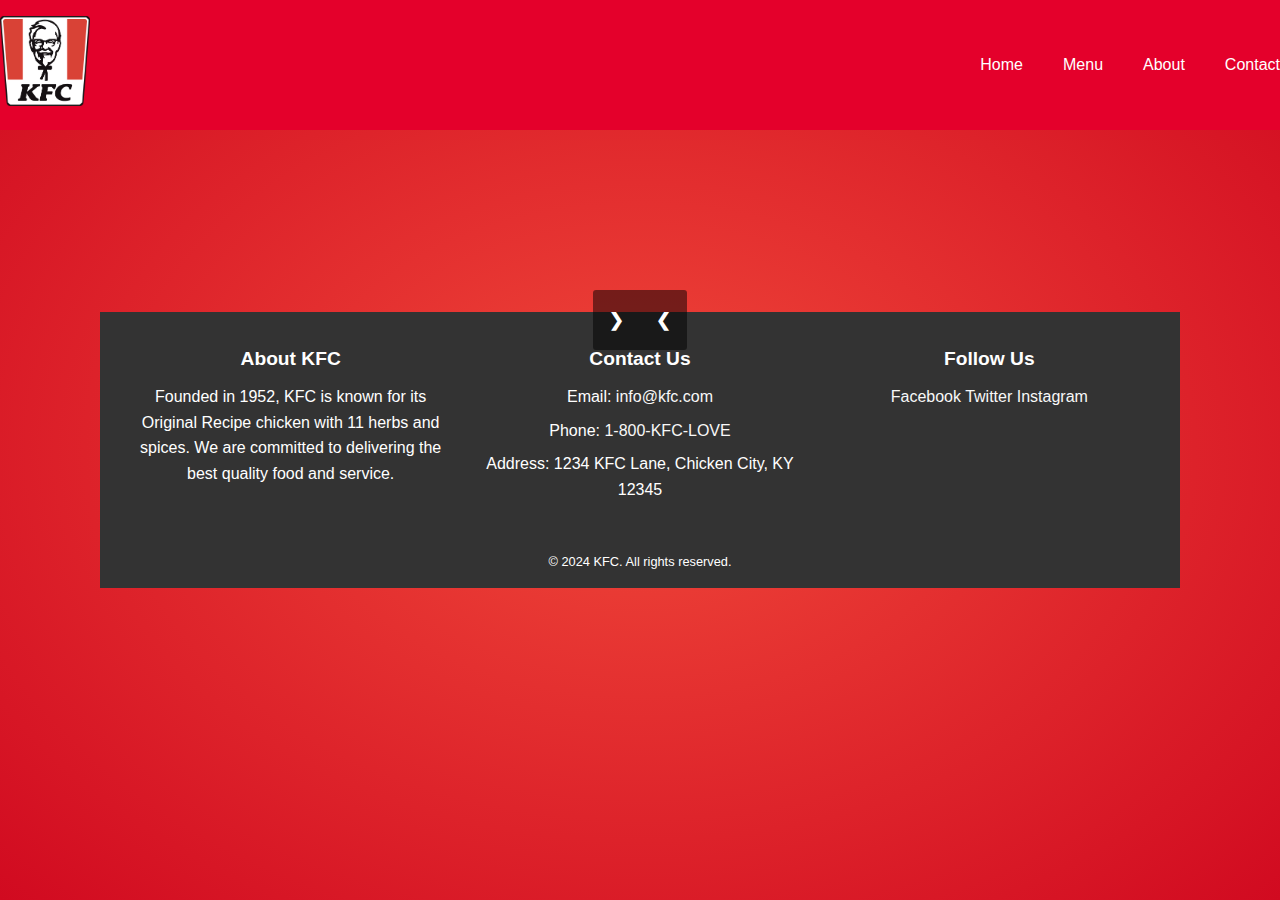
==== about.html @ 801c87ba "added js file" ====
<!DOCTYPE html>
<html>
<head>
  <meta charset="UTF-8">
  <title>KFC Landing Page | Responsive Design</title>
  <link href="style.css" rel="stylesheet">
</head>
<body>
  <section class="main">
    <header>
      <a href="#"><img src="images/logo.png" class="logo"></a>
      <div class="toggle"></div>
      <ul class="navigation">
        <li><a href="index.html">Home</a></li>
        <li><a href="menu.html">Menu</a></li>
        <li><a href="About.html">About</a></li>
        <li><a href="contact.html">Contact</a></li>
      </ul>
    </header>
    <script>
        let slideIndex = 0;
showSlides();

function showSlides() {
    let slides = document.getElementsByClassName("slide");
    for (let i = 0; i < slides.length; i++) {
        slides[i].style.display = "none";
    }
    slideIndex++;
    if (slideIndex > slides.length) {
        slideIndex = 1;
    }
    slides[slideIndex - 1].style.display = "block";
    setTimeout(showSlides, 5000); // Change slide every 5 seconds
}

function plusSlides(n) {
    let slides = document.getElementsByClassName("slide");
    slideIndex += n;
    if (slideIndex > slides.length) {
        slideIndex = 1;
    }
    if (slideIndex < 1) {
        slideIndex = slides.length;
    }
    for (let i = 0; i < slides.length; i++) {
        slides[i].style.display = "none";
    }
    slides[slideIndex - 1].style.display = "block";

}
</script>

<main>
        <div class="slideshow-container">
            <div class="slide fade">
                <img src="images/history.jpg" alt="History">
                <div class="text">
                    <h2>Our History</h2>
                    <p>KFC was founded by Colonel Harland Sanders in 1952 with a secret blend of 11 herbs and spices.</p>
                </div>
            </div>

            <div class="slide fade">
                <img src="images/mission.jpg" alt="Mission">
                <div class="text">
                    <h2>Our Mission</h2>
                    <p>Our mission is to deliver the best quality food with exceptional service to our customers.</p>
                </div>
            </div>

            <div class="slide fade">
                <img src="images/values.jpg" alt="Values">
                <div class="text">
                    <h2>Core Values</h2>
                    <p>We are committed to quality, customer satisfaction, and community engagement.</p>
                </div>
            </div>

            <div class="slide fade">
                <img src="images/team.jpg" alt="Team">
                <div class="text">
                    <h2>Meet Our Team</h2>
                    <p>Our team is dedicated to providing the best dining experience with a friendly and professional approach.</p>
                </div>
            </div>

            <div class="slide fade">
                <img src="images/global.jpg" alt="Global Presence">
                <div class="text">
                    <h2>Global Presence</h2>
                    <p>With thousands of locations in over 150 countries, KFC is a global brand loved worldwide.</p>
                </div>
            </div>

            <a class="prev" onclick="plusSlides(-1)">&#10094;</a>
            <a class="next" onclick="plusSlides(1)">&#10095;</a>
        </div>
    </main>
     <!-- Footer Section -->
<footer>
    <div class="footer-container">
        <div class="footer-section about">
            <h2>About KFC</h2>
            <p>Founded in 1952, KFC is known for its Original Recipe chicken with 11 herbs and spices. We are committed to delivering the best quality food and service.</p>
        </div>
        <div class="footer-section contact">
            <h2>Contact Us</h2>
            <p>Email: <a href="mailto:info@kfc.com">info@kfc.com</a></p>
            <p>Phone: <a href="tel:1800KFCLOVE">1-800-KFC-LOVE</a></p>
            <p>Address: 1234 KFC Lane, Chicken City, KY 12345</p>
        </div>
        <div class="footer-section social">
            <h2>Follow Us</h2>
            <a href="https://facebook.com/KFC" target="_blank">Facebook</a>
            <a href="https://twitter.com/KFC" target="_blank">Twitter</a>
            <a href="https://instagram.com/KFC" target="_blank">Instagram</a>
        </div>
    </div>
    <div class="footer-bottom">
        <p>&copy; 2024 KFC. All rights reserved.</p>
    </div>
  </footer>
  
  </body>
  </html>
---- style.css ----
* {
    margin: 0;
    padding: 0;
    box-sizing: border-box;
    font-family: "Ubuntu", sans-serif;
  }
  .main {
    position: relative;
    min-height: 100vh;
    background: radial-gradient(#f0483a, #d10a20);
    display: flex;
    justify-content: center;
    align-items: center;
    flex-direction: column;
    padding: 30px 100px;
  }
  header {
    position: absolute;
    top: 0;
    left: 0;
    width: 100%;
    padding: 30px 100px;
    display: flex;
    justify-content: space-between;
    align-items: center;
    z-index: 1000;
  }
  .logo {
    max-width: 90px;
  }
  .navigation {
    display: flex;
  }
  .navigation li {
    list-style: none;
  }
  .navigation li a {
    position: relative;
    color: #fff;
    text-decoration: none;
    margin-left: 40px;
  }
  .content {
    position: relative;
    width: 100%;
    display: flex;
    justify-content: space-between;
    align-items: center;
  }
  .content .text {
    width: 100%;
    max-width: 600px;
  }
  .content .text h2 {
    color: #fff;
    font-size: 5em;
    font-weight: 300;
  }
  .content .text h2 span {
    font-weight: 700;
  }
  .content .text p {
    color: #fff;
    font-weight: 400;
    font-size: 1.1em;
    line-height: 1.5em;
    margin: 20px 0;
  }
  .btn {
    position: relative;
    display: inline-block;
    padding: 20px 50px;
    background: #fff;
    color: #333;
    font-size: 1.1em;
    font-weight: 500;
    border-radius: 40px;
    text-decoration: none;
    transition: 0.25s;
  }
  .btn:hover {
    letter-spacing: 2px;
  }
  .slider {
    position: relative;
  }
  .slider .slides {
    display: none;
  }
  .slider .slides.active {
    display: block;
  }
  .slider .slides img {
    width: 100%;
    max-width: 600px;
  }
  .footer {
    position: absolute;
    bottom: 0;
    width: 100%;
    display: flex;
    padding: 30px 100px;
    justify-content: space-between;
    align-items: flex-end;
  }
  .sci {
    display: flex;
  }
  .sci li {
    list-style: none;
  }
  .sci li a {
    color: #fff;
    font-size: 2em;
    margin-right: 20px;
    display: inline-block;
    transition: 0.25s;
  }
  .sci li a:hover {
    transform: translateY(-5px);
  }
  .prevNext {
    position: relative;
    user-select: none;
  }
  .prevNext p {
    position: relative;
    color: #fff;
    text-align: end;
    margin-bottom: 15px;
  }
  .prevNext p::before {
    content: "";
    position: absolute;
    top: 50%;
    left: -35px;
    transform: translateY(-50%);
    width: 50px;
    height: 2px;
    background: #fff;
  }
  .prevNext span {
    position: relative;
    display: inline-flex;
    justify-content: center;
    align-items: center;
    width: 50px;
    height: 50px;
    border: 2px solid #fff;
    cursor: pointer;
    font-size: 2em;
    color: #fff;
  }
  .prevNext span:nth-child(2) {
    margin-right: 20px;
  }
  
  /* now, make it responsive */
  @media (max-width: 991px) {
    .main {
      padding: 40px;
    }
    header {
      padding: 20px 40px;
    }
    .logo {
      max-width: 70px;
    }
    .content {
      flex-direction: column;
      margin: 120px 0 40px;
    }
    .content .text {
      max-width: 100%;
    }
    .content .text h2 {
      font-size: 4em;
    }
    .slider {
      margin-top: 40px;
    }
    .slider .slides img {
      width: 100%;
      max-width: 420px;
    }
    .footer {
      position: relative;
      padding: 0;
    }
  
    .navigation {
      display: none;
    }
    .navigation.active {
      position: fixed;
      top: 0;
      left: 0;
      width: 100%;
      height: 100%;
      background: #d10a20;
      display: flex;
      justify-content: center;
      align-items: center;
      flex-direction: column;
    }
    .navigation li a {
      font-size: 1.5em;
      margin: 10px 0;
      display: inline-block;
    }
    .toggle {
      position: relative;
      width: 32px;
      height: 40px;
      display: flex;
      justify-content: center;
      align-items: center;
      z-index: 100000;
      cursor: pointer;
    }
    .toggle.active {
      position: fixed;
      right: 40px;
    }
    .toggle::before {
      content: "";
      position: absolute;
      width: 100%;
      height: 2px;
      background: #fff;
      transform: translateY(-10px);
      box-shadow: 0 10px 0 #fff;
      transition: 0.25s;
    }
    .toggle.active::before {
      transform: translateY(0px) rotate(45deg);
      box-shadow: 0 0 0 #fff;
    }
    .toggle::after {
      content: "";
      position: absolute;
      width: 100%;
      height: 2px;
      background: #fff;
      transform: translateY(10px);
      transition: 0.25s;
    }
    .toggle.active::after {
      transform: translateY(0px) rotate(-45deg);
    }
  }
  
  @media (max-width: 480px) {
    header,
    .main {
      padding: 20px;
    }
    .toggle.active {
      right: 20px;
    }
    .content .text h2 {
      font-size: 3em;
    }
    .btn {
      padding: 15px 30px;
    }
    .footer {
      flex-direction: column-reverse;
      align-items: center;
    }
    .sci {
      margin-top: 40px;
    }
  }
  /* Footer Styles */
  footer {
    background-color: #C8102E; /* KFC Red */
    color:black;
    padding: 2em 1em;
    text-align: center;
  }
  
  .footer-container {
    display: flex;
    justify-content: space-around;
    flex-wrap: wrap;
    max-width: 1200px;
    margin: 0 auto;
  }
  
  .footer-section {
    flex: 1;
    margin: 1em;
    min-width: 200px;
  }
  
  .footer-section h2 {
    margin-bottom: 0.5em;
    font-size: 1.2em;
  }
  
  .footer-section p {
    margin: 0.5em 0;
  }
  
  .footer-section a {
    color: #f8f8f8;
    text-decoration: none;
  }
  
  .footer-section a:hover {
    text-decoration: underline;
  }
  
  .footer-bottom {
    margin-top: 2em;
    font-size: 0.8em;
  }
  <--------------about style--------------------------->
  
/* Basic Reset */
body, h1, h2, p, a {
    margin: 0;
    padding: 0;
    box-sizing: border-box;
}

body {
    font-family: Arial, sans-serif;
    line-height: 1.6;
    color: #333;
    background-color: #f4f4f4;
}

header {
    background-color: #e4002b;
    color: white;
    padding: 1rem 0;
    text-align: center;
}

header h1 {
    margin-bottom: 0.5rem;
}

nav ul {
    list-style: none;
    padding: 0;
}

nav ul li {
    display: inline;
    margin: 0 1rem;
}

nav ul li a {
    color: white;
    text-decoration: none;
}

.slideshow-container {
    position: relative;
    max-width: 100%;
    margin: auto;
}

.slide {
    display: none;
    position: absolute;
    width: 100%;
    height: auto;
}

.slide img {
    width: 100%;
    height: auto;
}

.text {
    position: absolute;
    bottom: 10%;
    left: 50%;
    transform: translateX(-50%);
    background-color: rgba(0, 0, 0, 0.5);
    color: white;
    padding: 1rem;
    text-align: center;
}

.prev, .next {
    cursor: pointer;
    position: absolute;
    top: 50%;
    width: auto;
    padding: 16px;
    margin-top: -22px;
    color: white;
    font-weight: bold;
    font-size: 18px;
    border-radius: 0 3px 3px 0;
    user-select: none;
    background-color: rgba(0,0,0,0.5);
}

.next {
    right: 0;
    border-radius: 3px 0 0 3px;
}

footer {
    background-color: #333;
    color: white;
    text-align: center;
    padding: 1rem;
}
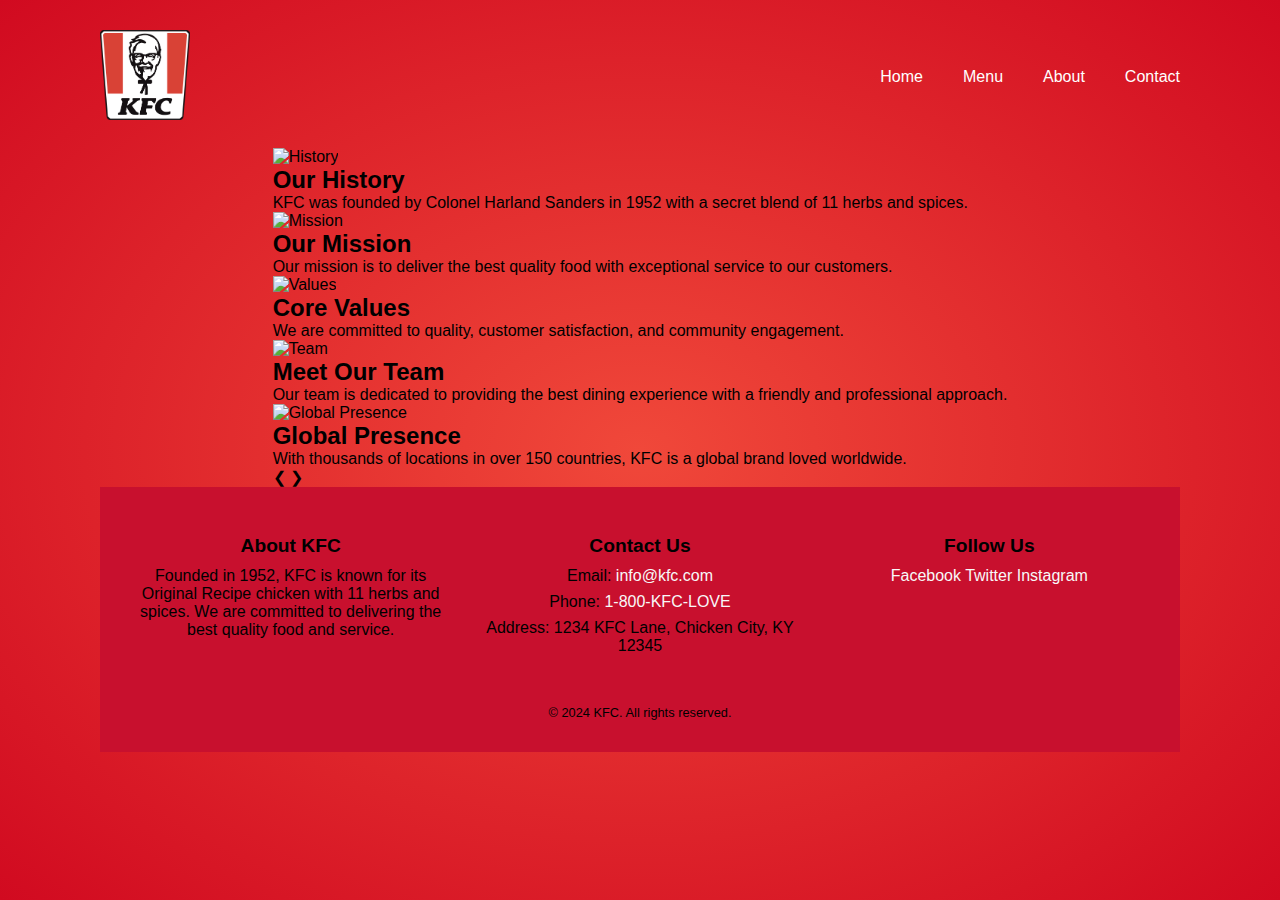
==== commit 232298f0: "added a file" ====
--- a/about.html
+++ b/about.html
@@ -49,7 +49,9 @@
     slides[slideIndex - 1].style.display = "block";
 
 }
-</script>
+    </script>
+    
+
 
 <main>
         <div class="slideshow-container">
--- a/style.css
+++ b/style.css
@@ -318,98 +318,3 @@
   }
   <--------------about style--------------------------->
   
-/* Basic Reset */
-body, h1, h2, p, a {
-    margin: 0;
-    padding: 0;
-    box-sizing: border-box;
-}
-
-body {
-    font-family: Arial, sans-serif;
-    line-height: 1.6;
-    color: #333;
-    background-color: #f4f4f4;
-}
-
-header {
-    background-color: #e4002b;
-    color: white;
-    padding: 1rem 0;
-    text-align: center;
-}
-
-header h1 {
-    margin-bottom: 0.5rem;
-}
-
-nav ul {
-    list-style: none;
-    padding: 0;
-}
-
-nav ul li {
-    display: inline;
-    margin: 0 1rem;
-}
-
-nav ul li a {
-    color: white;
-    text-decoration: none;
-}
-
-.slideshow-container {
-    position: relative;
-    max-width: 100%;
-    margin: auto;
-}
-
-.slide {
-    display: none;
-    position: absolute;
-    width: 100%;
-    height: auto;
-}
-
-.slide img {
-    width: 100%;
-    height: auto;
-}
-
-.text {
-    position: absolute;
-    bottom: 10%;
-    left: 50%;
-    transform: translateX(-50%);
-    background-color: rgba(0, 0, 0, 0.5);
-    color: white;
-    padding: 1rem;
-    text-align: center;
-}
-
-.prev, .next {
-    cursor: pointer;
-    position: absolute;
-    top: 50%;
-    width: auto;
-    padding: 16px;
-    margin-top: -22px;
-    color: white;
-    font-weight: bold;
-    font-size: 18px;
-    border-radius: 0 3px 3px 0;
-    user-select: none;
-    background-color: rgba(0,0,0,0.5);
-}
-
-.next {
-    right: 0;
-    border-radius: 3px 0 0 3px;
-}
-
-footer {
-    background-color: #333;
-    color: white;
-    text-align: center;
-    padding: 1rem;
-}
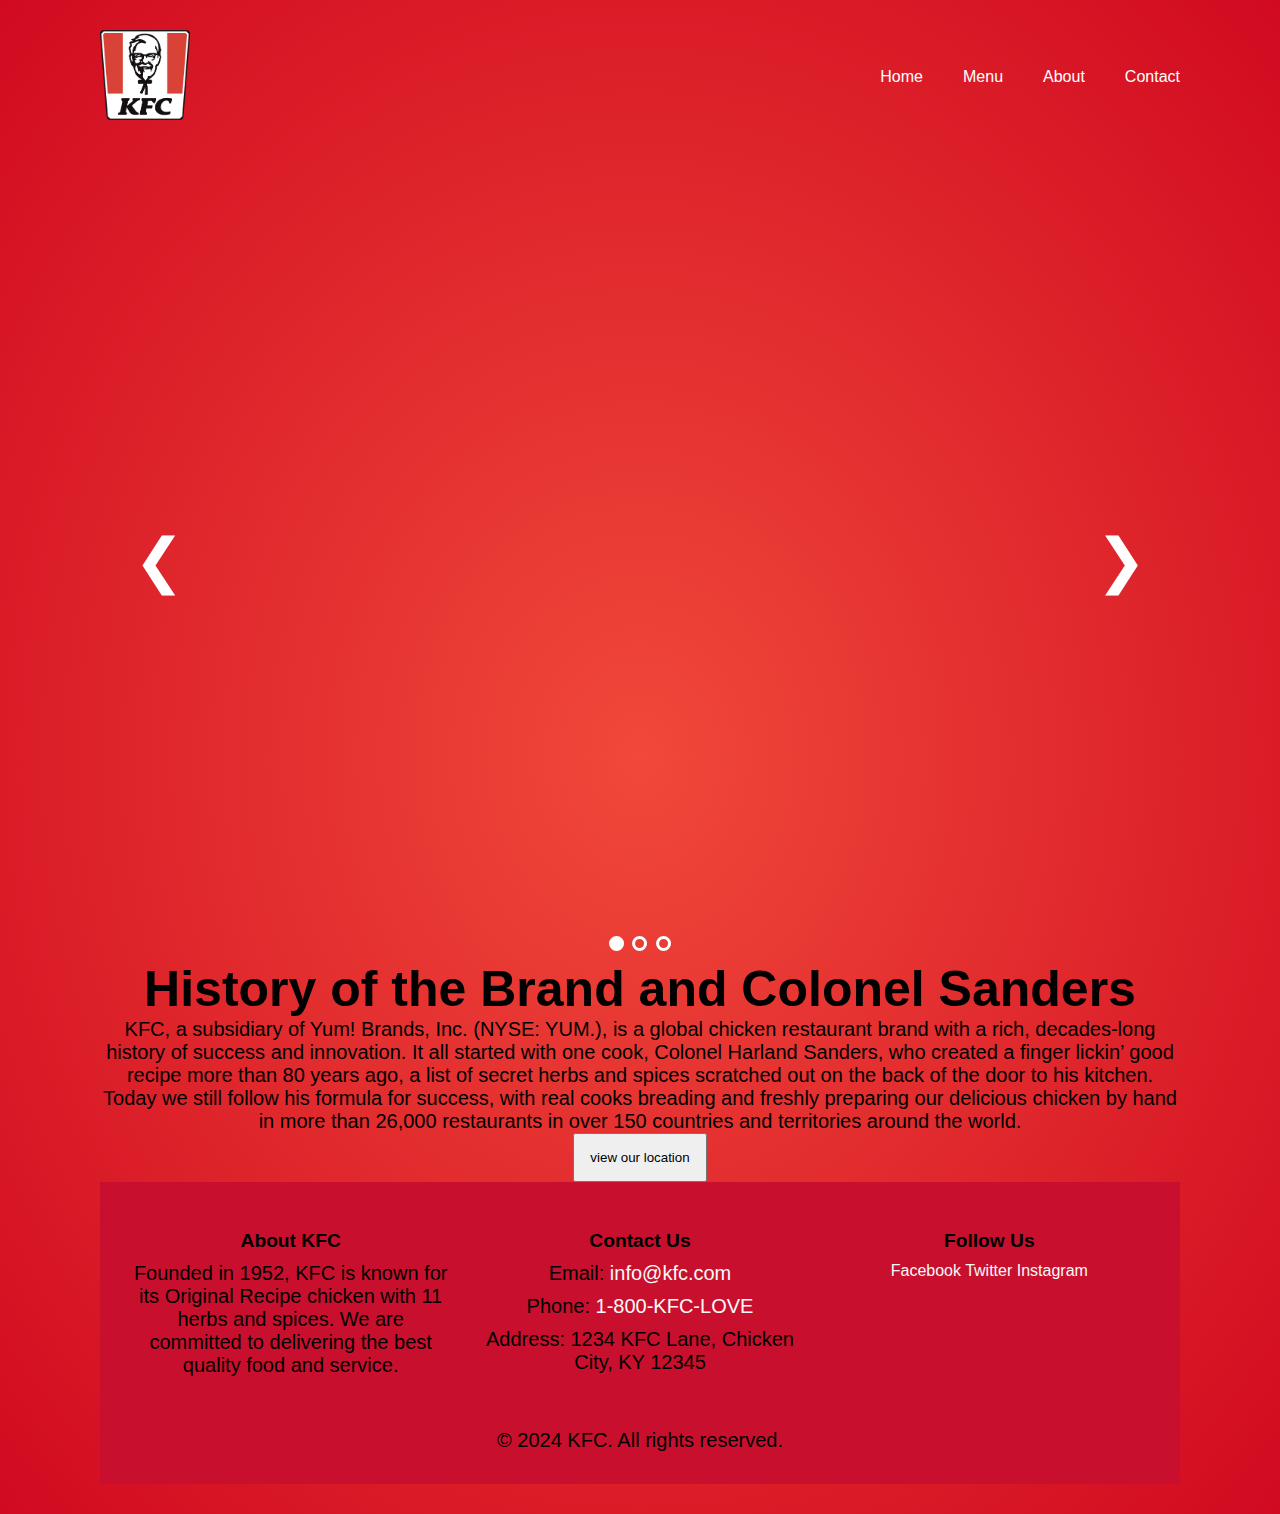
==== commit c099a0da: "addedabout page" ====
--- a/about.html
+++ b/about.html
@@ -3,8 +3,8 @@
 <head>
   <meta charset="UTF-8">
   <title>KFC Landing Page | Responsive Design</title>
-  <link href="style.css" rel="stylesheet">
-</head>
+  <link href="./style.css" rel="stylesheet">
+ 
 <body>
   <section class="main">
     <header>
@@ -17,113 +17,64 @@
         <li><a href="contact.html">Contact</a></li>
       </ul>
     </header>
-    <script>
-        let slideIndex = 0;
-showSlides();
+    <!---------------------slider-------------------------------->
 
-function showSlides() {
-    let slides = document.getElementsByClassName("slide");
-    for (let i = 0; i < slides.length; i++) {
-        slides[i].style.display = "none";
-    }
-    slideIndex++;
-    if (slideIndex > slides.length) {
-        slideIndex = 1;
-    }
-    slides[slideIndex - 1].style.display = "block";
-    setTimeout(showSlides, 5000); // Change slide every 5 seconds
-}
+    <div class="slider-container">
 
-function plusSlides(n) {
-    let slides = document.getElementsByClassName("slide");
-    slideIndex += n;
-    if (slideIndex > slides.length) {
-        slideIndex = 1;
-    }
-    if (slideIndex < 1) {
-        slideIndex = slides.length;
-    }
-    for (let i = 0; i < slides.length; i++) {
-        slides[i].style.display = "none";
-    }
-    slides[slideIndex - 1].style.display = "block";
+      <div class="slides">
+        
+    
+        <img src="./images/KFC_X_Chrissy_Teigen_Mothers_Day_Menu.webp" alt="">
+        <img src="./images/KFC_Saucy_Nuggets (1).webp" alt="">
+        <img src="./images/KFC_X_Chrissy_Teigen_Mothers_Day_Menu.webp" alt="">
+      </div>
 
-}
-    </script>
+      <div class="buttons">
+        <span class="next">&#10095;</span>
+        <span class="prev">&#10094;</span>
+      </div>
+
+      <div class="dot-container">
+        <div class="dot active" attr="0" onclick="switchImage(this)"></div>
+        <div class="dot" attr="1" onclick="switchImage(this)"></div>
+        <div class="dot" attr="2" onclick="switchImage(this)"></div>
+      </div>
+
+    </div> 
+      <h1>History of the Brand and Colonel Sanders</h1>
+      <p>KFC, a subsidiary of Yum! Brands, Inc. (NYSE: YUM.), is a global chicken restaurant brand with a rich, decades-long history of success and innovation. It all started with one cook, Colonel Harland Sanders, who created a finger lickin’ good recipe more than 80 years ago, a list of secret herbs and spices scratched out on the back of the door to his kitchen. Today we still follow his formula for success, with real cooks breading and freshly preparing our delicious chicken by hand in more than 26,000 restaurants in over 150 countries and territories around the world.</p>
+      <button class="location-button">view our location</button>
     
+    
+    
+     <!-- Footer Section -->
+     <footer>
+      <div class="footer-container">
+          <div class="footer-section about">
+              <h2>About KFC</h2>
+              <p>Founded in 1952, KFC is known for its Original Recipe chicken with 11 herbs and spices. We are committed to delivering the best quality food and service.</p>
+          </div>
+          <div class="footer-section contact">
+              <h2>Contact Us</h2>
+              <p>Email: <a href="mailto:info@kfc.com">info@kfc.com</a></p>
+              <p>Phone: <a href="tel:1800KFCLOVE">1-800-KFC-LOVE</a></p>
+              <p>Address: 1234 KFC Lane, Chicken City, KY 12345</p>
+          </div>
+          <div class="footer-section social">
+              <h2>Follow Us</h2>
+              <a href="https://facebook.com/KFC" target="_blank">Facebook</a>
+              <a href="https://twitter.com/KFC" target="_blank">Twitter</a>
+              <a href="https://instagram.com/KFC" target="_blank">Instagram</a>
+          </div>
+      </div>
+      <div class="footer-bottom">
+          <p>&copy; 2024 KFC. All rights reserved.</p>
+      </div>
+    </footer>
 
 
-<main>
-        <div class="slideshow-container">
-            <div class="slide fade">
-                <img src="images/history.jpg" alt="History">
-                <div class="text">
-                    <h2>Our History</h2>
-                    <p>KFC was founded by Colonel Harland Sanders in 1952 with a secret blend of 11 herbs and spices.</p>
-                </div>
-            </div>
 
-            <div class="slide fade">
-                <img src="images/mission.jpg" alt="Mission">
-                <div class="text">
-                    <h2>Our Mission</h2>
-                    <p>Our mission is to deliver the best quality food with exceptional service to our customers.</p>
-                </div>
-            </div>
-
-            <div class="slide fade">
-                <img src="images/values.jpg" alt="Values">
-                <div class="text">
-                    <h2>Core Values</h2>
-                    <p>We are committed to quality, customer satisfaction, and community engagement.</p>
-                </div>
-            </div>
-
-            <div class="slide fade">
-                <img src="images/team.jpg" alt="Team">
-                <div class="text">
-                    <h2>Meet Our Team</h2>
-                    <p>Our team is dedicated to providing the best dining experience with a friendly and professional approach.</p>
-                </div>
-            </div>
-
-            <div class="slide fade">
-                <img src="images/global.jpg" alt="Global Presence">
-                <div class="text">
-                    <h2>Global Presence</h2>
-                    <p>With thousands of locations in over 150 countries, KFC is a global brand loved worldwide.</p>
-                </div>
-            </div>
-
-            <a class="prev" onclick="plusSlides(-1)">&#10094;</a>
-            <a class="next" onclick="plusSlides(1)">&#10095;</a>
-        </div>
-    </main>
-     <!-- Footer Section -->
-<footer>
-    <div class="footer-container">
-        <div class="footer-section about">
-            <h2>About KFC</h2>
-            <p>Founded in 1952, KFC is known for its Original Recipe chicken with 11 herbs and spices. We are committed to delivering the best quality food and service.</p>
-        </div>
-        <div class="footer-section contact">
-            <h2>Contact Us</h2>
-            <p>Email: <a href="mailto:info@kfc.com">info@kfc.com</a></p>
-            <p>Phone: <a href="tel:1800KFCLOVE">1-800-KFC-LOVE</a></p>
-            <p>Address: 1234 KFC Lane, Chicken City, KY 12345</p>
-        </div>
-        <div class="footer-section social">
-            <h2>Follow Us</h2>
-            <a href="https://facebook.com/KFC" target="_blank">Facebook</a>
-            <a href="https://twitter.com/KFC" target="_blank">Twitter</a>
-            <a href="https://instagram.com/KFC" target="_blank">Instagram</a>
-        </div>
-    </div>
-    <div class="footer-bottom">
-        <p>&copy; 2024 KFC. All rights reserved.</p>
-    </div>
-  </footer>
-  
+  <script src="./script.js"></script>
   </body>
   </html>
     --- a/style.css
+++ b/style.css
@@ -316,5 +316,131 @@
     margin-top: 2em;
     font-size: 0.8em;
   }
-  <--------------about style--------------------------->
-  
+  
+  
+
+  /* <!---------------------slider--------------------------------> */
+  .slider-container{
+    position: relative;
+    width: 100%;
+    height: 100%;
+    margin-top: 130px;
+  }
+  .slider-container .slides {
+    position: relative;
+    width: 100%;
+    height: 800px;
+    overflow: hidden;
+  }
+  .slider-container .slides img{
+    width: 100%;
+    height: 100%;
+    position: absolute;
+  }
+  .slider-container .slides img:not(.active){
+    top: 0;
+    left: -100%;
+  }
+  .slider-container .buttons span{
+    position: absolute;
+    top: 50%;
+    transform: translateY(-50%);
+    color: white;
+    font-size: 60px;
+    border-radius: 8px;
+    z-index: 1;
+    user-select: none;
+    transition: background 0.6s ease;
+    padding: 14px;
+  }
+  .slider-container .buttons .next{
+    right: 20px;
+  }
+  .slider-container .buttons .next:hover{
+    background: black;
+    opacity: 0.8;
+  }
+  .slider-container .buttons .prev{
+    left: 20px;
+  }
+  .slider-container .buttons .prev:hover{
+    background: black;
+    opacity: 0.8;
+  }
+  .slider-container .dot-container{
+    position: absolute;
+    transform: translateX(-50%);
+    left: 50%;
+    bottom: 5px;
+  }
+  .slider-container .dot-container .dot{
+    width: 15px;
+    height: 15px;
+    border-radius: 50%;
+    border: 3px solid white;
+    display: inline-block;
+    margin: 0 2px;
+    transition: background 0.6s ease;
+  } 
+  .slider-container .dot-container .active{
+    background: white;
+  } 
+
+  @keyframes next1{
+    from{
+      left: 0%;
+    }
+    to{
+      left: -100%;
+    }
+  }
+  @keyframes next2{
+    from{
+      left: 100%;
+    }
+    to{
+      left: 0%;
+    }
+  }
+
+
+  @keyframes prev1{
+    from{
+      left: 0%;
+    }
+    to{
+      left: 100%;
+    }
+  }
+  @keyframes prev2{
+    from{
+      left: -100%;
+    }
+    to{
+      left: 0%;
+    }
+  }
+  <!----------about page p n button------------->
+  .content-container{
+    max-width: 600px;
+    margin: 0 auto;
+    text-align: center;
+    padding: 20px;
+    background-color: #f8f8f8;
+    border-radius: 8px;
+    box-shadow: 0px opx 10px rgba(0,0,0,0.1);
+  
+  }
+  h1{
+    text-align: center;
+     font-size:50px ;
+  }
+  .location-button{
+  padding: 30px;
+  padding: 15px;
+  }
+  p{
+    text-align:center;
+    font-size: 20px;
+    
+  }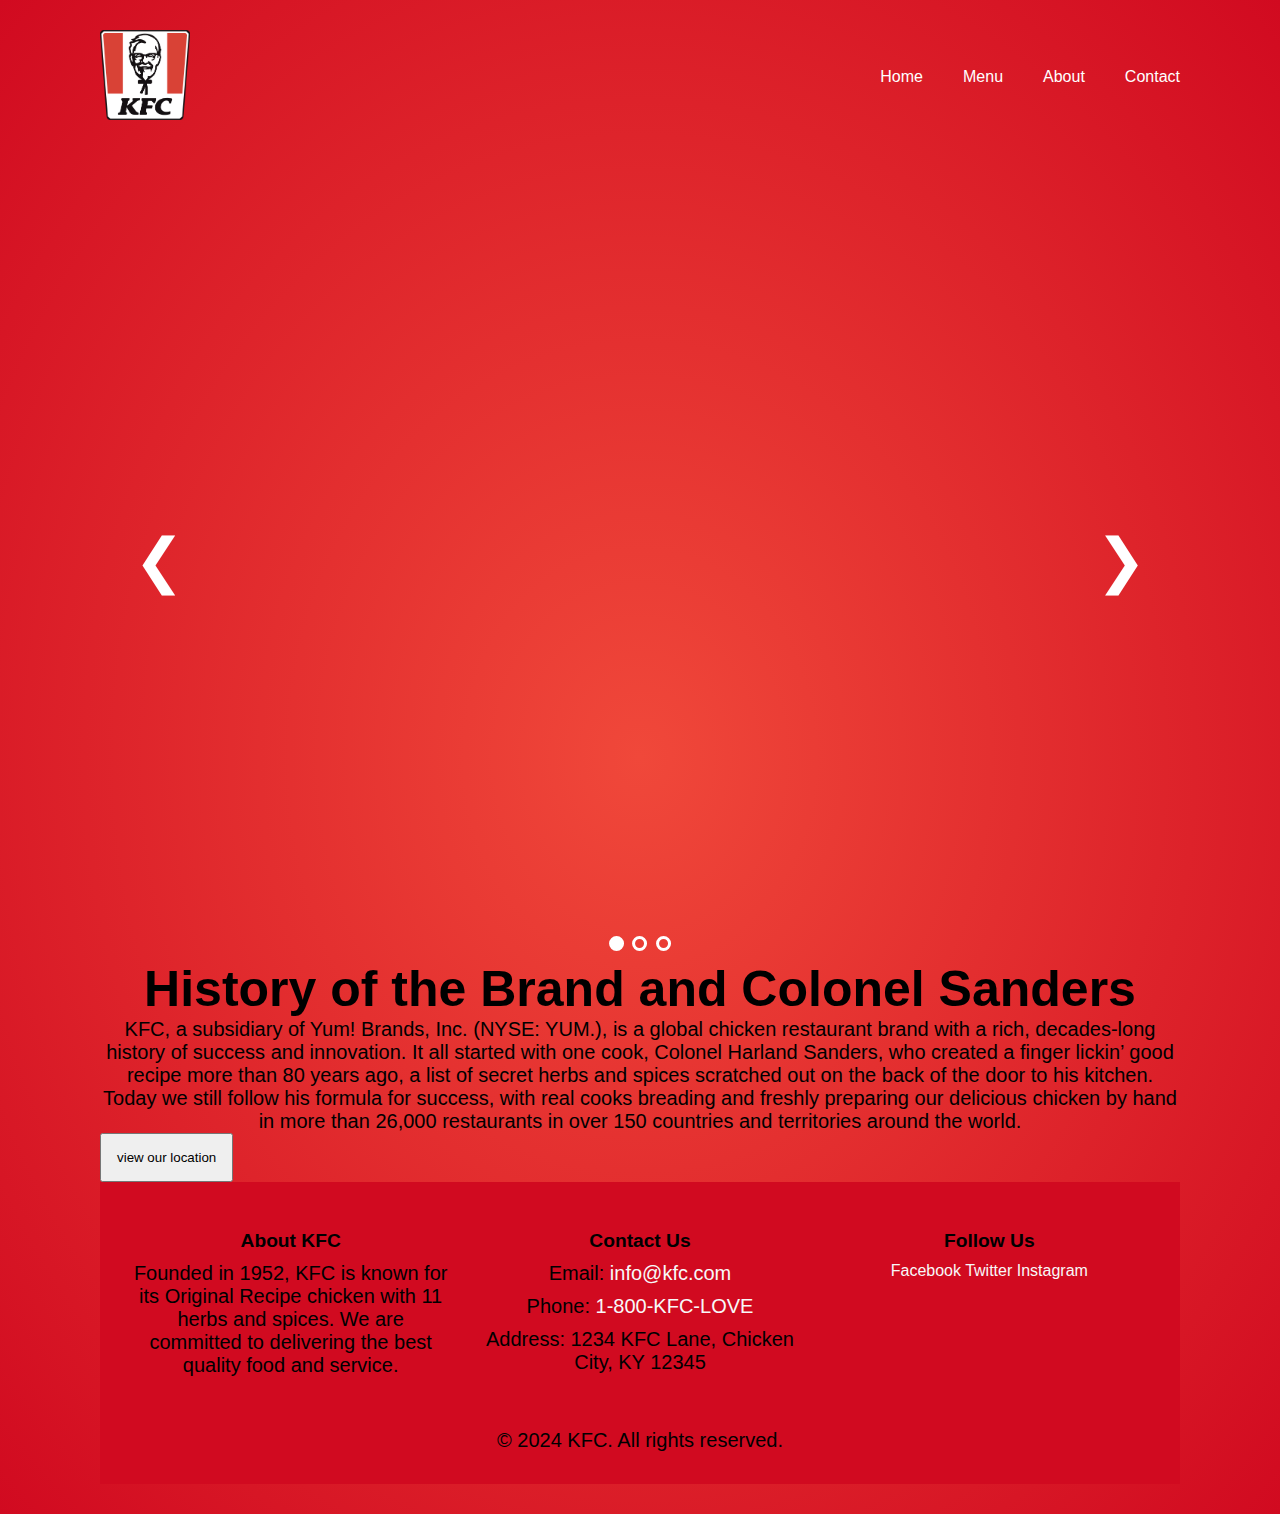
==== commit 7f600cbf: "added menu" ====
--- a/about.html
+++ b/about.html
@@ -25,6 +25,8 @@
         
     
         <img src="./images/KFC_X_Chrissy_Teigen_Mothers_Day_Menu.webp" alt="">
+        <div class="carousel-caption d-none d-md-block">
+      
         <img src="./images/KFC_Saucy_Nuggets (1).webp" alt="">
         <img src="./images/KFC_X_Chrissy_Teigen_Mothers_Day_Menu.webp" alt="">
       </div>
--- a/style.css
+++ b/style.css
@@ -197,7 +197,7 @@
       left: 0;
       width: 100%;
       height: 100%;
-      background: #d10a20;
+      background: radial-gradient(#f0483a, #d10a20);
       display: flex;
       justify-content: center;
       align-items: center;
@@ -274,7 +274,7 @@
   }
   /* Footer Styles */
   footer {
-    background-color: #C8102E; /* KFC Red */
+    background-color:#d10a20; /* KFC Red */
     color:black;
     padding: 2em 1em;
     text-align: center;
@@ -284,8 +284,11 @@
     display: flex;
     justify-content: space-around;
     flex-wrap: wrap;
-    max-width: 1200px;
+    max-width:2480px;
     margin: 0 auto;
+    width: 100%;
+
+    
   }
   
   .footer-section {
@@ -429,6 +432,8 @@
     background-color: #f8f8f8;
     border-radius: 8px;
     box-shadow: 0px opx 10px rgba(0,0,0,0.1);
+    margin-top: 50px;
+    
   
   }
   h1{
@@ -443,4 +448,51 @@
     text-align:center;
     font-size: 20px;
     
-  }+  }
+
+
+
+
+  <!-----------------------------contact----------------------->
+  #map {
+    height: 100%;
+    width: 100%;
+}
+.contact-container {
+    display: flex;
+    justify-content: space-between;
+    align-items: flex-start;
+}
+.contact-form, #map {
+    width: 48%;
+}
+.contact-form {
+    margin-right: 2%;
+}
+@media (max-width: 768px) {
+    .contact-container {
+        flex-direction: column;
+    }
+    .contact-form, #map {
+        width: 100%;
+        margin-right: 0;
+    }
+}
+.row{
+    display: flex;
+    justify-content: space-around;
+  padding-bottom: 50px;}
+
+
+.row div{
+    text-align: center;
+    width: 380px;
+    padding: 20px 15px;
+    background: wheat;
+    border-radius: 30px;
+    margin-left: 10px;
+}
+
+
+
+
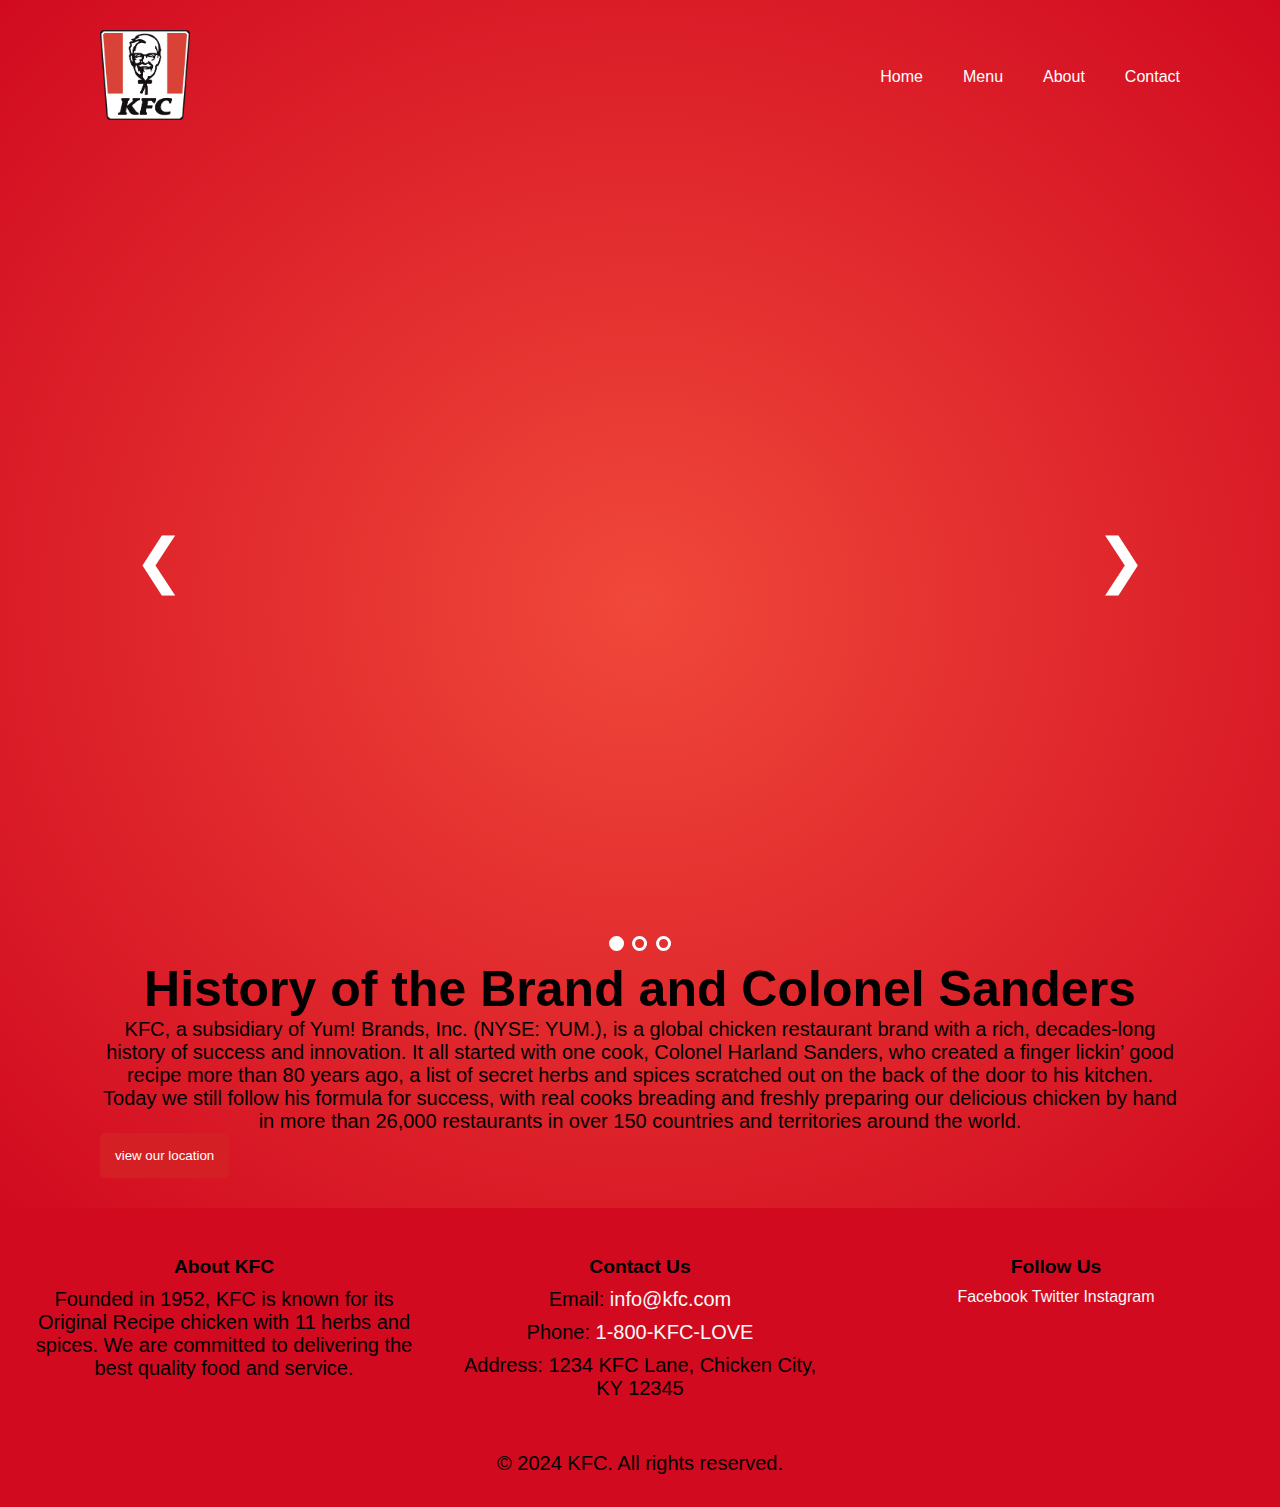
==== commit 396c9720: "added footer" ====
--- a/about.html
+++ b/about.html
@@ -50,6 +50,20 @@
     
     
      <!-- Footer Section -->
+
+     <div class="footer">
+      <ul class="sci">
+        <!-- <li><a href="#"><ion-icon name="logo-facebook"></ion-icon></a></li>
+        <li><a href="#"><ion-icon name="logo-twitter"></ion-icon></a></li>
+        <li><a href="#"><ion-icon name="logo-instagram"></ion-icon></a></li>
+      </ul>
+       <div class="prevNext">
+        <p>Always Fresh</p>
+        <span class="prev"><ion-icon name="chevron-back-outline"></ion-icon></span>
+        <span class="next"><ion-icon name="chevron-forward-outline"></ion-icon></span> -->
+      </div>
+    </div>
+  </section>
      <footer>
       <div class="footer-container">
           <div class="footer-section about">
--- a/style.css
+++ b/style.css
@@ -492,7 +492,232 @@
     border-radius: 30px;
     margin-left: 10px;
 }
-
-
-
-
+<!----------------------------cards--------------------------->
+body{
+  font-family: Arial,sans-serif;
+  margin: 0;
+  padding: 0;
+}
+.product-grid {
+  padding: 20px;
+  text-align: center;
+
+}
+.product-grid h2{
+  margin-bottom: 20px;
+  font-size:24px;
+}
+.product-item{
+  border: 1px solid #ddd;
+  padding: 15px;
+  margin: 10px;
+  display: inline-block;
+  width: 200px;
+  vertical-align: top;
+}
+.product-item h3{
+  font-size: 18px;
+  margin: 10px 0;
+}
+.product-item p{
+  font-size: 16px;
+  color: #333;
+}
+.product-item button {
+  background-color: #d62d20;
+  color: white;
+  border: none;
+  padding: 10px 15px;
+  cursor: pointer;
+  margin-top: 10px;
+}
+.product-item button:hover{
+  background-color: #bf1f1f;
+}
+
+
+
+/* /* 
+/* ----------------------------explore-------------------------- */
+.explore {
+  background: radial-gradient(#f0483a, #d10a20);
+  padding: 20px 5%;
+  color: white;
+}
+.explore .explore-cont {
+  width: 100%;
+  height: 450px;
+  position: relative;
+}
+.explore .explore-cont .exploring {
+  width: 100%;
+  height: 100%;
+  position: relative;
+  overflow: hidden;
+}
+.explore .explore-cont .exploring .explore-content {
+  position: absolute;
+  width: 100%;
+  height: 100%;
+}
+.explore .explore-cont .exploring .explore-content:not(.explorings) {
+  top: 0%;
+  left: -100%;
+}
+.explore .explore-cont .exploring .explore-content .dove {
+  display: flex;
+}
+.explore .explore-cont .exploring .explore-content .dove .dive {
+  margin-left: 10px;
+}
+.explore .explore-cont .exploring .explore-content .dove .dive img {
+  width: 100%;
+  height: 100%;
+  border-radius: 20px;
+}
+.explore .explore-btn span {
+  position: absolute;
+  top: 50%;
+  transform: translateY(-180%);
+  font-size: 40px;
+  background: black;
+  color: white;
+  padding: 14px;
+  border-radius: 50%;
+  z-index: 1;
+  user-select: none;
+  transition: background 0.6s ease;
+  cursor: pointer;
+}
+.explore .explore-btn .nexto {
+  right: 20px;
+}
+.explore .explore-btn .prevo {
+  left: 20px;
+}
+
+@keyframes nex1 {
+  from {
+      left: 0%;
+  }
+  to {
+      left: -100%;
+  }
+}
+@keyframes nex2 {
+  from {
+      left: 100%;
+  }
+  to {
+      left: 0%;
+  }
+}
+@keyframes pre1 {
+  from {
+      left: 0%;
+  }
+  to {
+      left: 100%;
+  }
+}
+@keyframes pre2 {
+  from {
+      left: -100%;
+  }
+  to {
+      left: 0%;
+}
+} 
+/* .navigation{
+  background: radial-gradient(#f0483a, #d10a20);
+  display: flex;
+  justify-content: space-between;
+  padding: 0 5%;
+  align-items: center;
+  margin-top: 50px;
+}
+.navigation .navido ul{
+  display: flex;
+  background: #bf1f1f;
+  border: 0;
+  outline: 0;
+}
+.navigation .navido ul li{
+  padding: 0px;
+}
+.navigation .navido ul li a{
+  padding: 10px;
+}
+.cont{
+background: radial-gradient(#f0483a, #d10a20);
+} */
+
+
+
+
+main {
+  display: flex;
+  flex-wrap: wrap;
+  justify-content: space-around;
+  padding: 20px;
+}
+
+.menu-item {
+  background-color: white;
+  border: 1px solid #ccc;
+  border-radius: 5px;
+  margin: 10px;
+  padding: 10px;
+  width: 200px;
+  text-align: center;
+}
+
+.menu-item img {
+  width: 100%;
+  height: auto;
+  border-radius: 5px;
+}
+
+.menu-item h2 {
+  font-size: 1.5em;
+  margin: 10px 0;
+}
+
+.menu-item .price {
+  font-size: 1.2em;
+  color: #d41f24;
+}
+
+button {
+  background-color: #d41f24;
+  color: white;
+  padding: 10px 15px;
+  border: none;
+  border-radius: 5px;
+  cursor: pointer;
+}
+
+button:hover {
+  background-color: #b3171c;
+}
+
+aside {
+  background-color: white;
+  border: 1px solid #ccc;
+  padding: 20px;
+  position: fixed;
+  right: 20px;
+  top: 100px;
+  width: 250px;
+  height: 300px;
+  overflow-y: auto;
+}
+
+aside h2 {
+  margin-top: 0;
+}
+
+#checkout-button {
+  margin-top: 20px;
+  width: 100%;
+}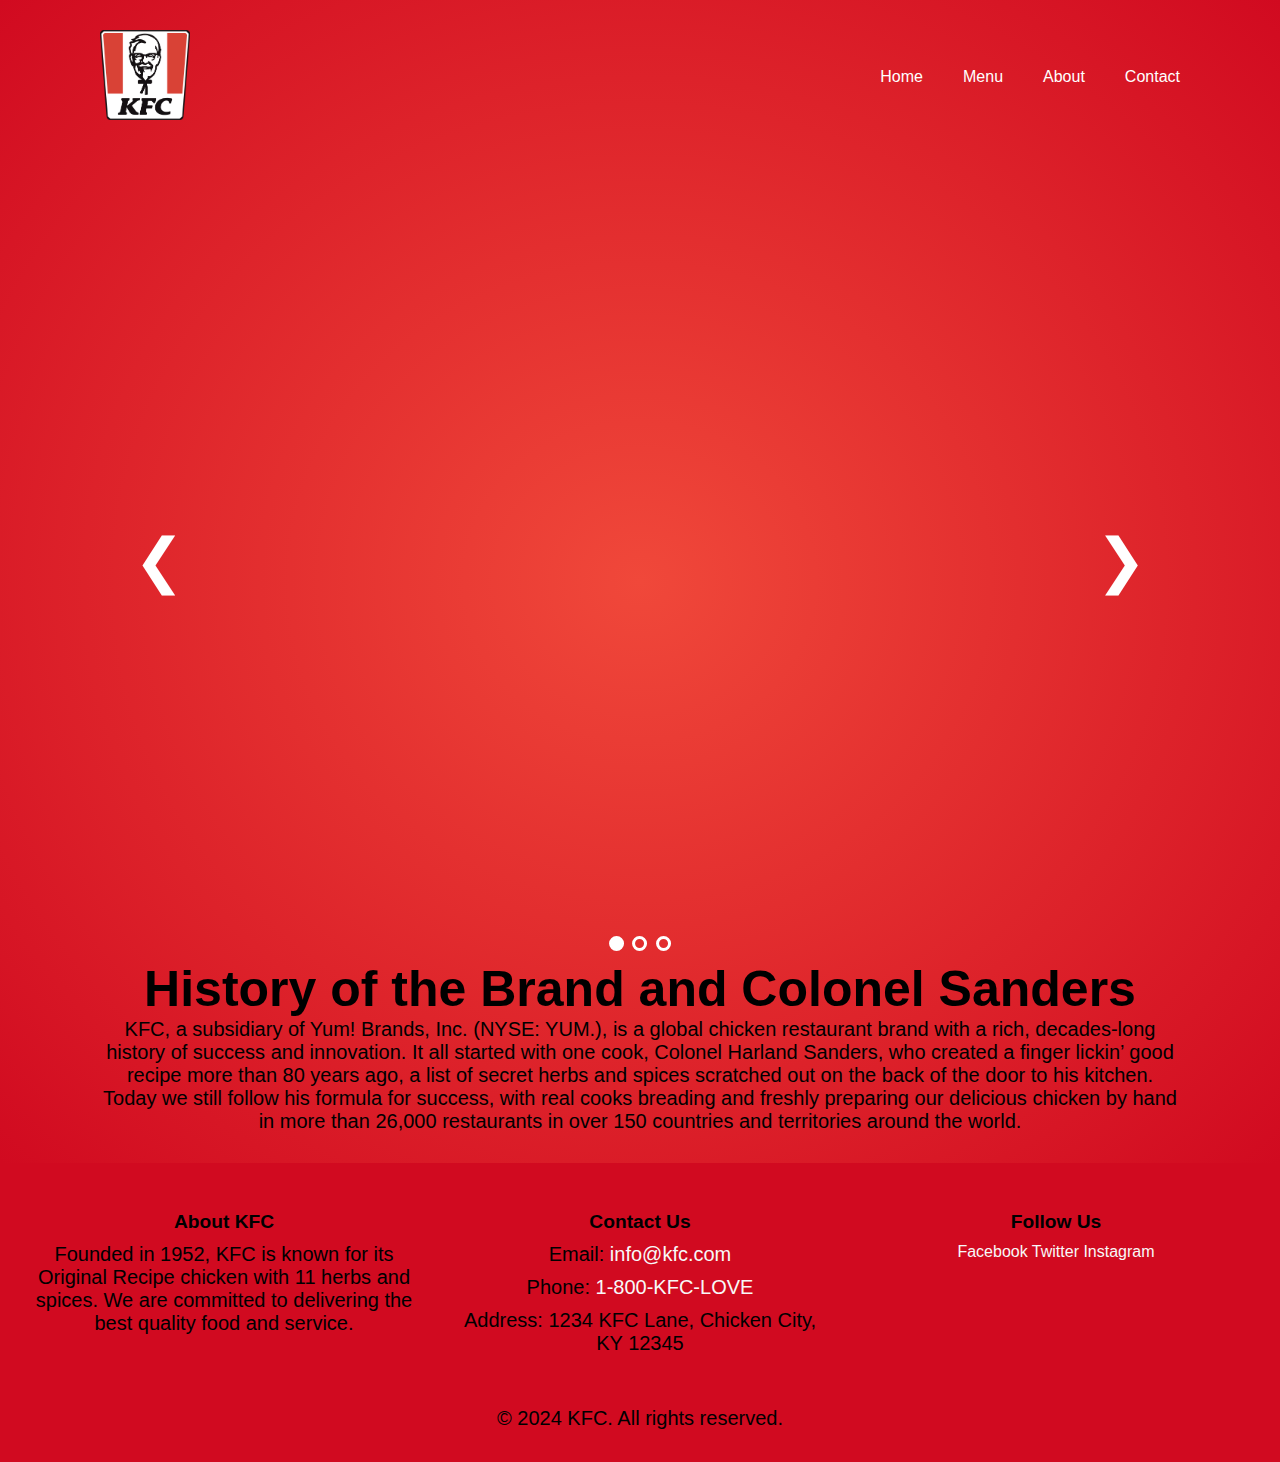
==== commit cde96a1b: "im tired" ====
--- a/about.html
+++ b/about.html
@@ -45,22 +45,15 @@
     </div> 
       <h1>History of the Brand and Colonel Sanders</h1>
       <p>KFC, a subsidiary of Yum! Brands, Inc. (NYSE: YUM.), is a global chicken restaurant brand with a rich, decades-long history of success and innovation. It all started with one cook, Colonel Harland Sanders, who created a finger lickin’ good recipe more than 80 years ago, a list of secret herbs and spices scratched out on the back of the door to his kitchen. Today we still follow his formula for success, with real cooks breading and freshly preparing our delicious chicken by hand in more than 26,000 restaurants in over 150 countries and territories around the world.</p>
-      <button class="location-button">view our location</button>
-    
+      <!-- <button class="location-button">view our location</button>
+     -->
     
     
      <!-- Footer Section -->
 
      <div class="footer">
       <ul class="sci">
-        <!-- <li><a href="#"><ion-icon name="logo-facebook"></ion-icon></a></li>
-        <li><a href="#"><ion-icon name="logo-twitter"></ion-icon></a></li>
-        <li><a href="#"><ion-icon name="logo-instagram"></ion-icon></a></li>
-      </ul>
-       <div class="prevNext">
-        <p>Always Fresh</p>
-        <span class="prev"><ion-icon name="chevron-back-outline"></ion-icon></span>
-        <span class="next"><ion-icon name="chevron-forward-outline"></ion-icon></span> -->
+        
       </div>
     </div>
   </section>
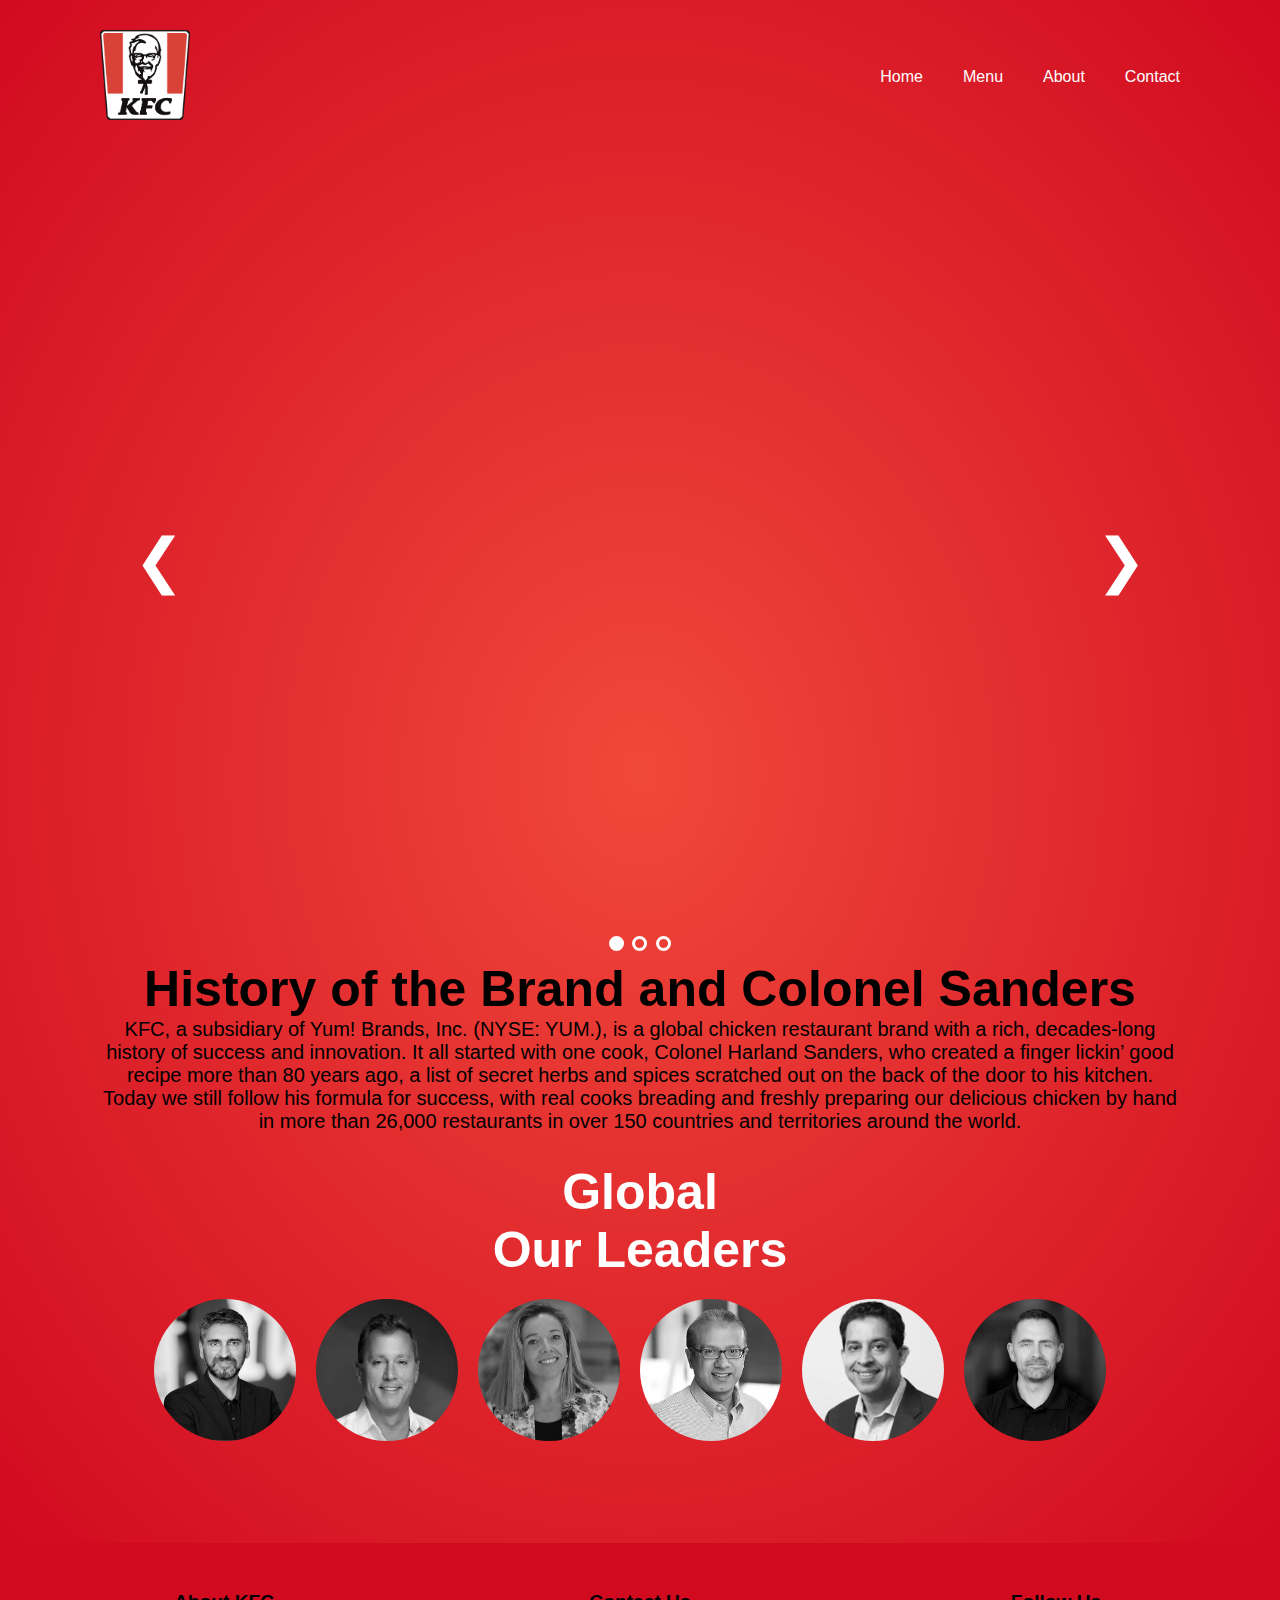
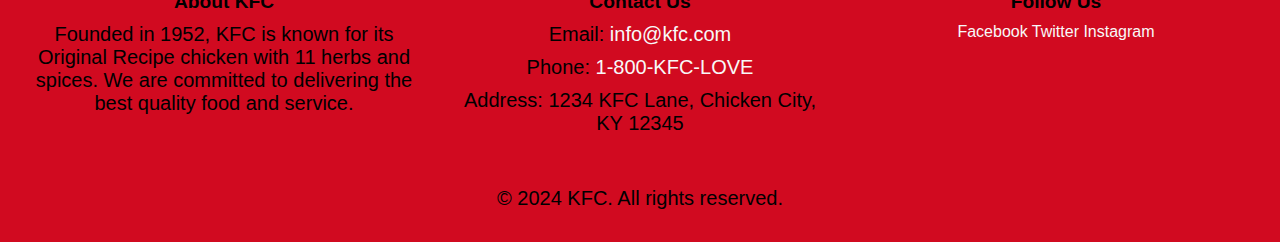
==== commit 5dd187da: "added about page" ====
--- a/about.html
+++ b/about.html
@@ -47,6 +47,42 @@
       <p>KFC, a subsidiary of Yum! Brands, Inc. (NYSE: YUM.), is a global chicken restaurant brand with a rich, decades-long history of success and innovation. It all started with one cook, Colonel Harland Sanders, who created a finger lickin’ good recipe more than 80 years ago, a list of secret herbs and spices scratched out on the back of the door to his kitchen. Today we still follow his formula for success, with real cooks breading and freshly preparing our delicious chicken by hand in more than 26,000 restaurants in over 150 countries and territories around the world.</p>
       <!-- <button class="location-button">view our location</button>
      -->
+
+     
+    <div id="Leaders">
+      <h1>Global <br> Our Leaders</h1>
+      <div class="one">
+        <div class="two">
+          <img src="./images/1png.png" alt="">
+        </div>
+        <div class="two">
+          <img src="./images/2png.png" alt="">
+        </div>
+        <div class="two">
+          <img src="images/3png.png" alt="">
+        </div>
+        <div class="two">
+          <img src="images/4-png.png" alt="">
+        </div>
+        <div class="two">
+          <img src="images/5png.png" alt="">
+        </div>
+        <div class="two">
+          <img src="images/6png.png" alt="">
+        </div>
+      </div>
+    </div>
+    <div class="magy">
+      <div class="two">
+        <img src="./images/1.webp" alt="">
+      </div>
+      <div class="two">
+        <img src="./images/1.webp" alt="">
+      </div>
+      <div class="two">
+        <img src="./images/1.webp" alt="">
+      </div>
+    </div>
     
     
      <!-- Footer Section -->
--- a/style.css
+++ b/style.css
@@ -720,4 +720,45 @@
 #checkout-button {
   margin-top: 20px;
   width: 100%;
-}+}
+
+
+
+#Leaders{
+  padding: 30px 5%;
+}
+#Leaders h1{
+  color: white;
+  margin-bottom: 20px;
+}
+#Leaders .one {
+  display: flex;
+}
+#Leaders .one .two{
+  margin-right: 20px;
+}
+#Leaders .one .two img{
+  width: 100%;
+  border-radius: 50%;
+  filter: grayscale(100%);
+  transition: filter 0.3s ease;
+}
+#Leaders .one .two img:hover{
+  filter: grayscale(0%);
+}
+.magy{
+  padding: 10px 5%;
+  display: flex;
+}
+.magy .two {
+  margin: 0 20px;
+}
+.magy .two img{
+  border-radius: 50%;
+  width: 250px;
+  filter: grayscale(100%);
+  transition: filter 0.3s ease;
+}
+.magy .two img:hover{
+  filter: grayscale(0%);
+}
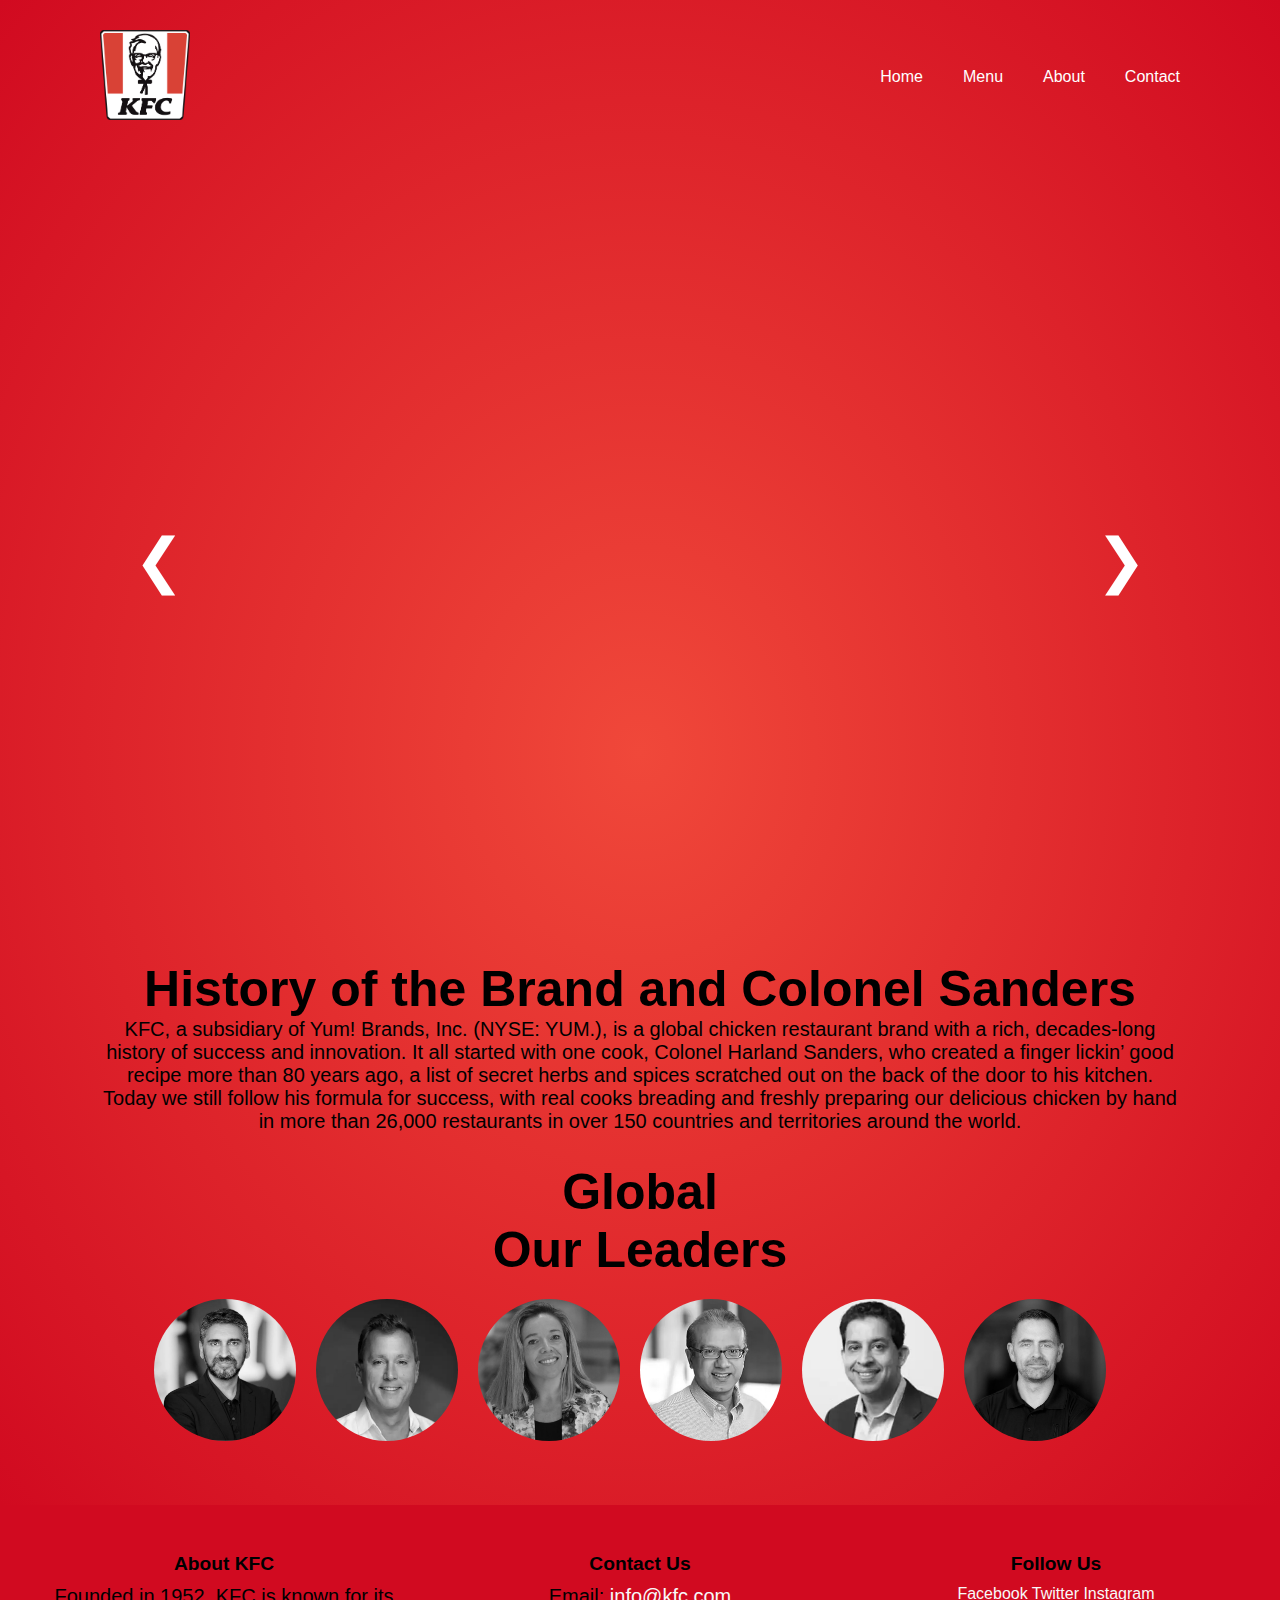
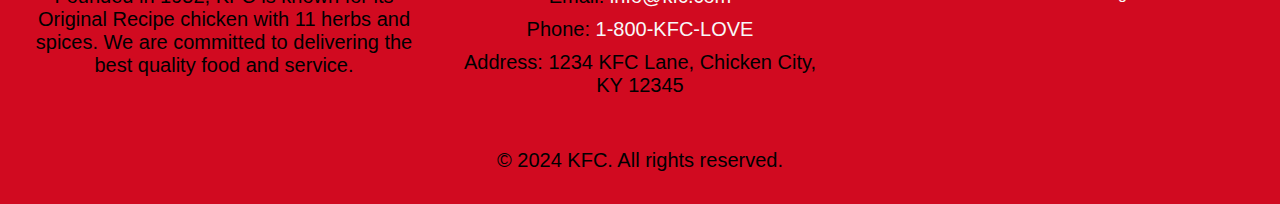
==== commit 7fedbd9c: "added" ====
--- a/about.html
+++ b/about.html
@@ -26,21 +26,20 @@
     
         <img src="./images/KFC_X_Chrissy_Teigen_Mothers_Day_Menu.webp" alt="">
         <div class="carousel-caption d-none d-md-block">
-      
         <img src="./images/KFC_Saucy_Nuggets (1).webp" alt="">
-        <img src="./images/KFC_X_Chrissy_Teigen_Mothers_Day_Menu.webp" alt="">
+        <img src="./images/cfb49714-7f45-d427-84c1-683deacf1540 (1).jpeg" alt="">
       </div>
 
-      <div class="buttons">
+       <div class="buttons">
         <span class="next">&#10095;</span>
         <span class="prev">&#10094;</span>
       </div>
 
-      <div class="dot-container">
+      <!-- <div class="dot-container">
         <div class="dot active" attr="0" onclick="switchImage(this)"></div>
         <div class="dot" attr="1" onclick="switchImage(this)"></div>
         <div class="dot" attr="2" onclick="switchImage(this)"></div>
-      </div>
+      </div> -->
 
     </div> 
       <h1>History of the Brand and Colonel Sanders</h1>
@@ -70,17 +69,6 @@
         <div class="two">
           <img src="images/6png.png" alt="">
         </div>
-      </div>
-    </div>
-    <div class="magy">
-      <div class="two">
-        <img src="./images/1.webp" alt="">
-      </div>
-      <div class="two">
-        <img src="./images/1.webp" alt="">
-      </div>
-      <div class="two">
-        <img src="./images/1.webp" alt="">
       </div>
     </div>
     
--- a/style.css
+++ b/style.css
@@ -372,7 +372,7 @@
   }
   .slider-container .dot-container{
     position: absolute;
-    transform: translateX(-50%);
+   transform: translateX(-50%); 
     left: 50%;
     bottom: 5px;
   }
@@ -464,7 +464,8 @@
     align-items: flex-start;
 }
 .contact-form, #map {
-    width: 48%;
+    width: 100%;
+    height: 100%;
 }
 .contact-form {
     margin-right: 2%;
@@ -728,7 +729,7 @@
   padding: 30px 5%;
 }
 #Leaders h1{
-  color: white;
+  color: black;
   margin-bottom: 20px;
 }
 #Leaders .one {
@@ -746,19 +747,4 @@
 #Leaders .one .two img:hover{
   filter: grayscale(0%);
 }
-.magy{
-  padding: 10px 5%;
-  display: flex;
-}
-.magy .two {
-  margin: 0 20px;
-}
-.magy .two img{
-  border-radius: 50%;
-  width: 250px;
-  filter: grayscale(100%);
-  transition: filter 0.3s ease;
-}
-.magy .two img:hover{
-  filter: grayscale(0%);
-}
+
